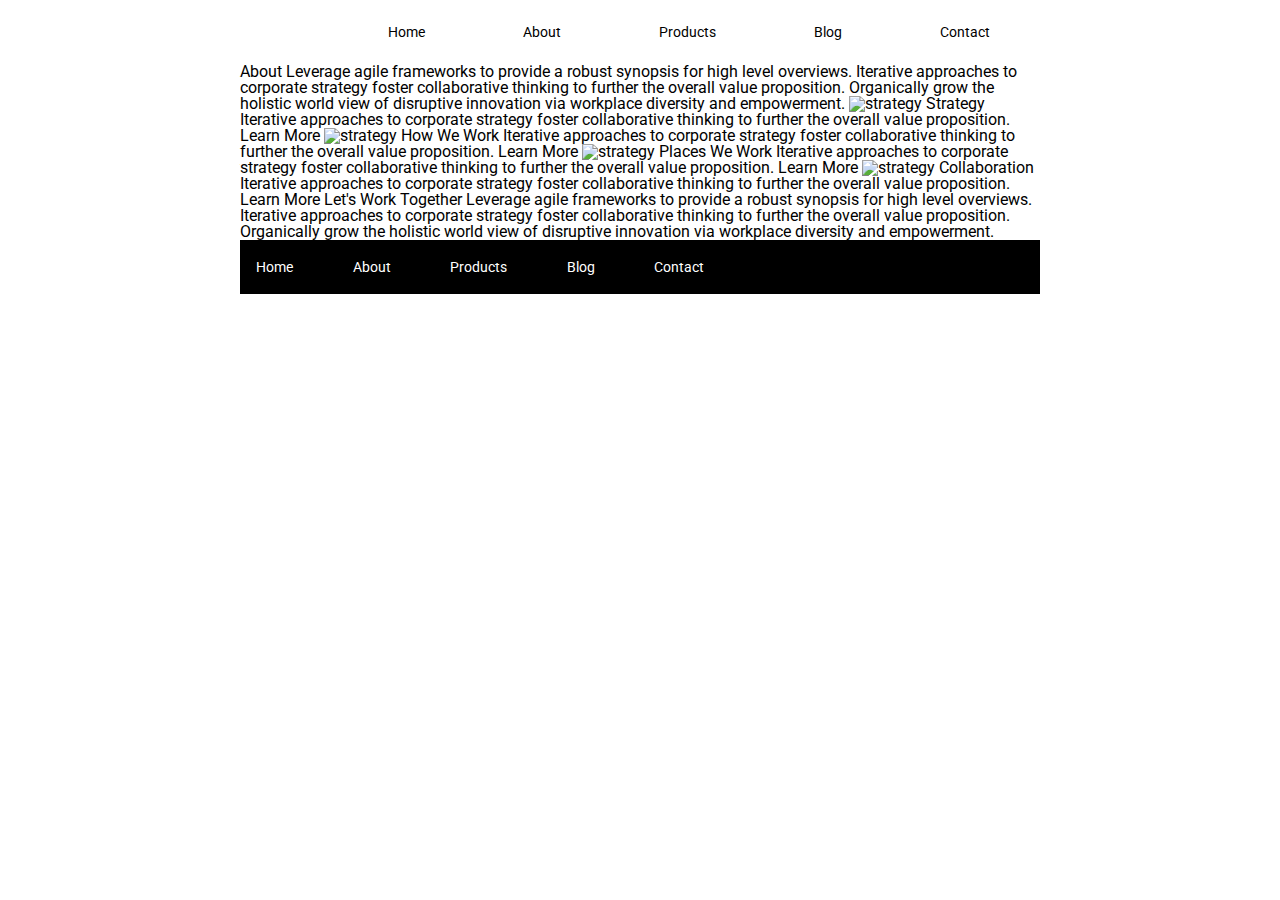
==== about.html @ 33578fc5 "added changes to nav, colored boxes, added header to about page" ====
<!doctype html>

<html lang="en">
<head>
  <meta charset="utf-8">

  <title>Sprint Challenge - About</title>

  <link href="https://fonts.googleapis.com/css?family=Roboto|Rubik" rel="stylesheet">
  <link rel="stylesheet" href="css/index.css">

</head>

<body>
  <header>
    <nav>
        <ul class="main-nav">
     <li><img src="img/lambda-black.png" alt=""></li>
    <li><a href="index.html">Home</a></li>
    <li><a href="about.html">About</a></li>
    <li><a href="#">Products</a></li>
    <li><a href="#">Blog</a></li>
    <li><a href="#">Contact</a></li>
 </ul>
    </nav> 
 </header>
    <div class="container about-page">
     
    About

    Leverage agile frameworks to provide a robust synopsis for high level overviews. Iterative approaches to corporate strategy foster collaborative thinking to further the overall value proposition. Organically grow the holistic world view of disruptive innovation via workplace diversity and empowerment.


    <img src="img/about-plan.png" alt="strategy">
    
    Strategy
    
    Iterative approaches to corporate strategy foster collaborative thinking to further the overall value proposition.

    Learn More



    <img src="img/about-working.png" alt="strategy">
    
    How We Work
    
    Iterative approaches to corporate strategy foster collaborative thinking to further the overall value proposition.

    Learn More



    <img src="img/about-office.png" alt="strategy">
    
    Places We Work

    Iterative approaches to corporate strategy foster collaborative thinking to further the overall value proposition.

    Learn More

    <img src="img/about-meeting.png" alt="strategy">
    
    Collaboration
    
    Iterative approaches to corporate strategy foster collaborative thinking to further the overall value proposition.

    Learn More

    Let's Work Together

    Leverage agile frameworks to provide a robust synopsis for high level overviews. Iterative approaches to corporate strategy foster collaborative thinking to further the overall value proposition. Organically grow the holistic world view of disruptive innovation via workplace diversity and empowerment.
        
      <footer>
        <nav>
          <a href="index.html">Home</a>
          <a href="#">About</a>
          <a href="#">Products</a>
          <a href="#">Blog</a>
          <a href="#">Contact</a>
        </nav>
      </footer>
    </div><!-- container -->        
</body>
</html>
---- css/index.css ----
/* http://meyerweb.com/eric/tools/css/reset/ 
   v2.0 | 20110126
   License: none (public domain)
*/

html, body, div, span, applet, object, iframe,
h1, h2, h3, h4, h5, h6, p, blockquote, pre,
a, abbr, acronym, address, big, cite, code,
del, dfn, em, img, ins, kbd, q, s, samp,
small, strike, strong, sub, sup, tt, var,
b, u, i, center,
dl, dt, dd, ol, ul, li,
fieldset, form, label, legend,
table, caption, tbody, tfoot, thead, tr, th, td,
article, aside, canvas, details, embed, 
figure, figcaption, footer, header, hgroup, 
menu, nav, output, ruby, section, summary,
time, mark, audio, video {
	margin: 0;
	padding: 0;
	border: 0;
	font-size: 100%;
	font: inherit;
	vertical-align: baseline;
}
/* HTML5 display-role reset for older browsers */
article, aside, details, figcaption, figure, 
footer, header, hgroup, menu, nav, section {
	display: block;
}
body {
	line-height: 1;
}
ol, ul {
	list-style: none;
}
blockquote, q {
	quotes: none;
}
blockquote:before, blockquote:after,
q:before, q:after {
	content: '';
	content: none;
}
table {
	border-collapse: collapse;
	border-spacing: 0;
}

* {
    box-sizing: border-box;
}

html, body {
    height: 100%;
    font-family: 'Roboto', sans-serif;
}

h1, h2, h3, h4, h5 {
    font-size: 18px;
    margin-bottom: 15px;
    font-family: 'Rubik', sans-serif;
}

p {
    line-height: 1.4;
}
/* My Styles begin */
header  {
    width: 845px;
    margin: 0 auto; 
    padding: 1.5em;
        
    
}
.main-nav {
    display: flex;
    justify-content: space-around;
    align-items: baseline;
}
.main-nav a{
    text-decoration: none;
    color: black;
    font-size: 14px;
    
}
.top-img {
    display: flex;
    justify-content: center;
    margin-bottom: 3%;
    
}

.container {
    width: 800px;
    margin: 0 auto;
}

.top-content {
    display: flex;
    flex-wrap: wrap;
    justify-content: space-evenly;
    margin-bottom: 20px;
    border-bottom: 1px dashed black;
}

.top-content .text-container {
    width: 48%;
    padding: 0 1%;
    padding-bottom: 20px;  
}

.middle-content {
    margin-bottom: 20px;
    border-bottom: 1px dashed black;
}

.middle-content h2 {
    padding: 0 2%;
    margin-bottom: 0;
}

.middle-content .boxes {
    display: flex;
    flex-wrap: wrap;
    justify-content: space-evenly;
}

.middle-content .boxes .box {
    width: 12.5%;
    height: 100px;
    /* background: black; */
    margin: 20px 2.5%;
    color: white;
    display: flex;
    align-items: center;
    justify-content: center;
}
/* Box Colors */
.box1 {
    background-color: teal;
}
.box2 {
    background-color: gold;
}
.box3 {
    background-color: cadetblue;
}
.box4 {
    background-color: coral;
}
.box5 {
    background-color: crimson;
}
.box6 {
    background-color: forestgreen;
}
.box7 {
    background-color: darkorchid;
}
.box8 {
    background-color: hotpink;
}
.box9 {
    background-color: indigo;
}
.box10 {
    background-color: dodgerblue;
}
.bottom-content {
    display: flex;
    margin: 0 2% 20px;
    justify-content: space-around;
}

.bottom-content .text-container {
    padding-right: 4%;
}

.bottom-content .text-container:last-child {
    padding-right: 0;
}

footer {
    width: 100%;
    background: black;
}

footer nav {
    width: 60%;
    display: flex;
    justify-content: space-between;
    align-items: center;
    padding: 20px 2%;
    font-size: 14px;
}

footer nav a {
    color: white;
    text-decoration: none;
}
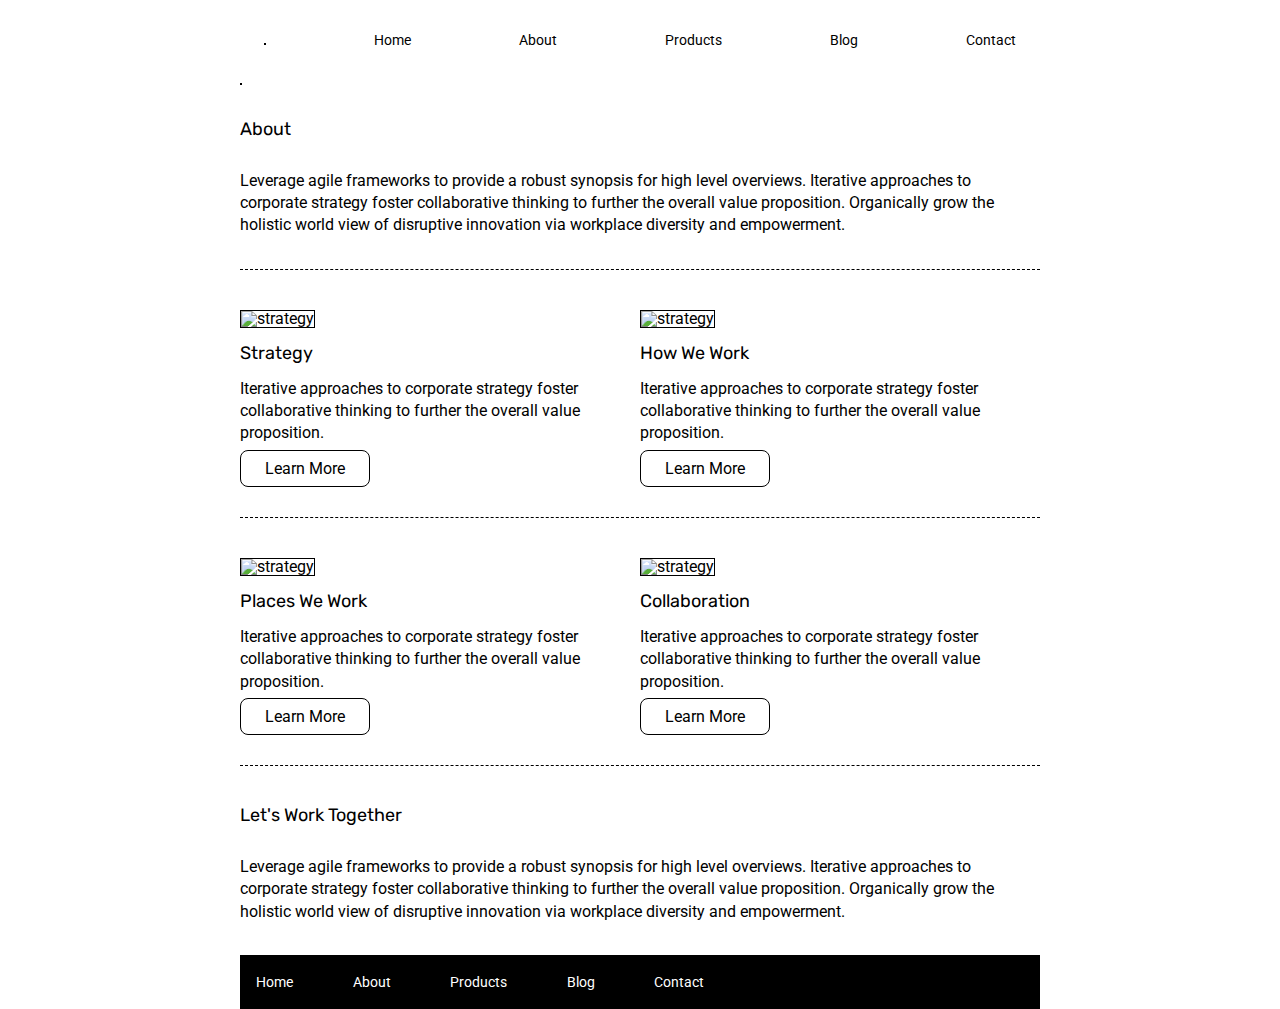
==== commit df648a22: "added code for border bottom, spacing between divs, coded buttons in css, adjusting logo in header." ====
--- a/about.html
+++ b/about.html
@@ -13,6 +13,7 @@
 
 <body>
   <header>
+    
     <nav>
         <ul class="main-nav">
      <li><img src="img/lambda-black.png" alt=""></li>
@@ -24,62 +25,61 @@
  </ul>
     </nav> 
  </header>
+ <section>
     <div class="container about-page">
+      <img src="/img/jumbo-about.png" alt="">
+      <h4>About</h4>
+      <p>Leverage agile frameworks to provide a robust synopsis for high level overviews. Iterative approaches to corporate strategy foster collaborative thinking to further the overall value proposition. Organically grow the holistic world view of disruptive innovation via workplace diversity and empowerment.</p>
+      
+    </div>
+ </section>
+ 
+  <section class="about-one">
+      <div>
+        <img src="img/about-plan.png" alt="strategy">
+        <h4>Strategy</h4>
+        <p>Iterative approaches to corporate strategy foster collaborative thinking to further the overall value proposition.</p>
+        <a class="button" href="#">Learn More</a>
+      </div>
+      <div>
+        <img src="img/about-working.png" alt="strategy">
+        <h4>How We Work</h4>
+        <p>Iterative approaches to corporate strategy foster collaborative thinking to further the overall value proposition.</p>
+        <a class="button" href="#">Learn More</a>
+        
+      </div>
+  </section>
+ 
+  <section class="about-two">
+    
+      <div>
+        <img src="img/about-office.png" alt="strategy">
+        <h4>Places We Work</h4>
+        <p>Iterative approaches to corporate strategy foster collaborative thinking to further the overall value proposition.</p>
+        <a class="button" href="#">Learn More</a>
+      </div>
+      <div>
+    <img src="img/about-meeting.png" alt="strategy">
+        <h4>Collaboration</h4>
+        <p>Iterative approaches to corporate strategy foster collaborative thinking to further the overall value proposition.</p>
+        <a class="button" href="#">Learn More</a>
+        
+      </div>
+  </section>
+  
+  <section class="about-last">
+    <h4>Let's Work Together</h4>
+    <p>Leverage agile frameworks to provide a robust synopsis for high level overviews. Iterative approaches to corporate strategy foster collaborative thinking to further the overall value proposition. Organically grow the holistic world view of disruptive innovation via workplace diversity and empowerment.</p>
+  </section>     
+    <footer>
+      <nav>
+        <a href="index.html">Home</a>
+        <a href="#">About</a>
+        <a href="#">Products</a>
+        <a href="#">Blog</a>
+        <a href="#">Contact</a>
+      </nav>
+    </footer>
      
-    About
-
-    Leverage agile frameworks to provide a robust synopsis for high level overviews. Iterative approaches to corporate strategy foster collaborative thinking to further the overall value proposition. Organically grow the holistic world view of disruptive innovation via workplace diversity and empowerment.
-
-
-    <img src="img/about-plan.png" alt="strategy">
-    
-    Strategy
-    
-    Iterative approaches to corporate strategy foster collaborative thinking to further the overall value proposition.
-
-    Learn More
-
-
-
-    <img src="img/about-working.png" alt="strategy">
-    
-    How We Work
-    
-    Iterative approaches to corporate strategy foster collaborative thinking to further the overall value proposition.
-
-    Learn More
-
-
-
-    <img src="img/about-office.png" alt="strategy">
-    
-    Places We Work
-
-    Iterative approaches to corporate strategy foster collaborative thinking to further the overall value proposition.
-
-    Learn More
-
-    <img src="img/about-meeting.png" alt="strategy">
-    
-    Collaboration
-    
-    Iterative approaches to corporate strategy foster collaborative thinking to further the overall value proposition.
-
-    Learn More
-
-    Let's Work Together
-
-    Leverage agile frameworks to provide a robust synopsis for high level overviews. Iterative approaches to corporate strategy foster collaborative thinking to further the overall value proposition. Organically grow the holistic world view of disruptive innovation via workplace diversity and empowerment.
-        
-      <footer>
-        <nav>
-          <a href="index.html">Home</a>
-          <a href="#">About</a>
-          <a href="#">Products</a>
-          <a href="#">Blog</a>
-          <a href="#">Contact</a>
-        </nav>
-      </footer>
-    </div><!-- container -->        
 </body>
 </html>--- a/css/index.css
+++ b/css/index.css
@@ -30,6 +30,8 @@
 }
 body {
 	line-height: 1;
+    width: 800px;
+    margin: 0 auto;
 }
 ol, ul {
 	list-style: none;
@@ -58,25 +60,28 @@
 
 h1, h2, h3, h4, h5 {
     font-size: 18px;
-    margin-bottom: 15px;
+    margin: 4% auto;
     font-family: 'Rubik', sans-serif;
 }
 
 p {
     line-height: 1.4;
+    margin: 4% auto;
 }
 /* My Styles begin */
+img {
+    border: 1px solid black;
+}
 header  {
-    width: 845px;
-    margin: 0 auto; 
-    padding: 1.5em;
-        
-    
-}
+    padding: 1.5em; 
+}
+
 .main-nav {
     display: flex;
-    justify-content: space-around;
+    justify-content: space-between;
     align-items: baseline;
+    padding-top: 1%;
+
 }
 .main-nav a{
     text-decoration: none;
@@ -91,10 +96,6 @@
     
 }
 
-.container {
-    width: 800px;
-    margin: 0 auto;
-}
 
 .top-content {
     display: flex;
@@ -129,7 +130,6 @@
 .middle-content .boxes .box {
     width: 12.5%;
     height: 100px;
-    /* background: black; */
     margin: 20px 2.5%;
     color: white;
     display: flex;
@@ -198,4 +198,46 @@
 footer nav a {
     color: white;
     text-decoration: none;
-}+}
+/* About Page Styles */
+/* .container {
+    justify-content: space-around;
+} */
+.about-page {
+    border-bottom: 1px dashed black;
+    }
+
+.about-page div {
+        margin-bottom:5%;
+    }
+
+.about-one {
+    display: flex;
+    justify-content: center; 
+    border-bottom: 1px dashed black;
+ }
+ .about-one div {
+    margin-top: 5%;
+    margin-bottom: 5%;
+}
+.about-two {
+    display: flex;
+    flex-wrap: nowrap;
+    justify-content: space-evenly;
+    margin-bottom: 5%;
+    border-bottom: 1px dashed black;  
+}
+.about-two div {
+    margin-top: 5%;
+    margin-bottom: 5%;
+}
+
+.button {
+    text-decoration: none;
+    color: black;
+    width: 5%;
+    padding: 0.5em 1.5em;
+    border: 1px solid black;
+    border-radius: 0.5rem;
+    
+}
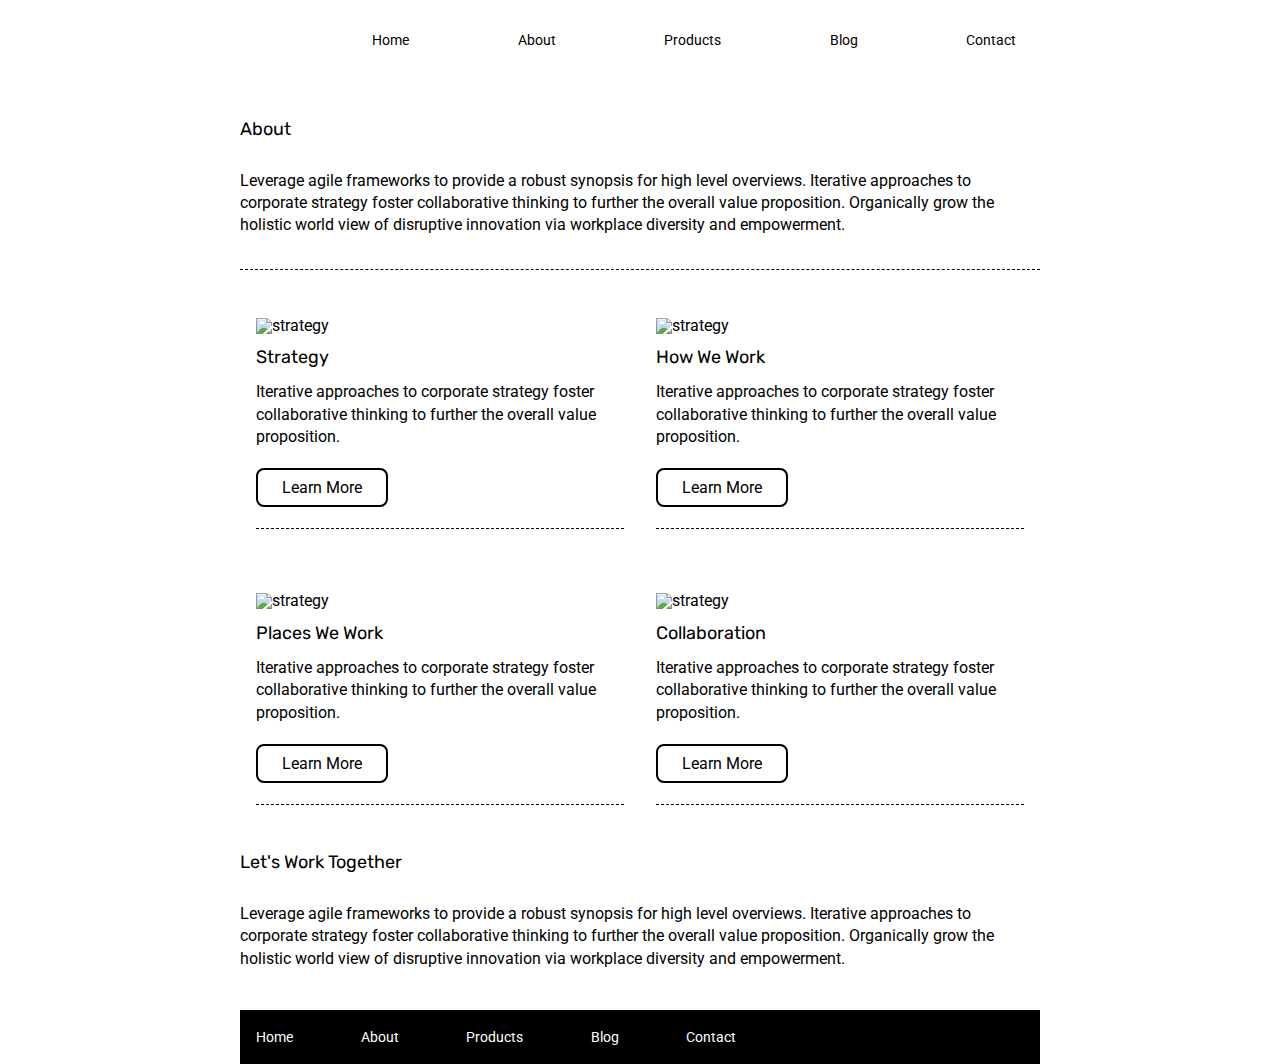
==== commit f8c3011d: "adjusted space between button and border bottom." ====
--- a/about.html
+++ b/about.html
@@ -57,6 +57,7 @@
         <h4>Places We Work</h4>
         <p>Iterative approaches to corporate strategy foster collaborative thinking to further the overall value proposition.</p>
         <a class="button" href="#">Learn More</a>
+      
       </div>
       <div>
     <img src="img/about-meeting.png" alt="strategy">
--- a/css/index.css
+++ b/css/index.css
@@ -48,11 +48,6 @@
 	border-collapse: collapse;
 	border-spacing: 0;
 }
-
-* {
-    box-sizing: border-box;
-}
-
 html, body {
     height: 100%;
     font-family: 'Roboto', sans-serif;
@@ -66,12 +61,9 @@
 
 p {
     line-height: 1.4;
-    margin: 4% auto;
 }
 /* My Styles begin */
-img {
-    border: 1px solid black;
-}
+
 header  {
     padding: 1.5em; 
 }
@@ -207,37 +199,45 @@
     border-bottom: 1px dashed black;
     }
 
-.about-page div {
-        margin-bottom:5%;
-    }
-
 .about-one {
     display: flex;
     justify-content: center; 
-    border-bottom: 1px dashed black;
+    align-items: flex-start; 
+      
  }
  .about-one div {
-    margin-top: 5%;
-    margin-bottom: 5%;
+     margin: 1rem;
+    padding-top: 2rem;
+    padding-bottom: 2rem;
+    border-bottom: 1px dashed black;
 }
 .about-two {
     display: flex;
-    flex-wrap: nowrap;
-    justify-content: space-evenly;
-    margin-bottom: 5%;
-    border-bottom: 1px dashed black;  
+    justify-content: center;  
+    margin-bottom: 2rem;
 }
 .about-two div {
-    margin-top: 5%;
-    margin-bottom: 5%;
-}
-
+    margin: 1rem;
+    padding-top: 2rem;
+    padding-bottom: 2rem;
+    border-bottom: 1px dashed black;      
+}
+
+div p {
+    padding-bottom: 2rem;
+    
+}
+.about-two div a {
+   margin-bottom: 0
+}
 .button {
     text-decoration: none;
     color: black;
     width: 5%;
     padding: 0.5em 1.5em;
-    border: 1px solid black;
-    border-radius: 0.5rem;
-    
-}
+    border: 2px solid black;
+    border-radius: 0.5rem;     
+}
+.about-last p {
+    padding-bottom: 2.5rem;
+}